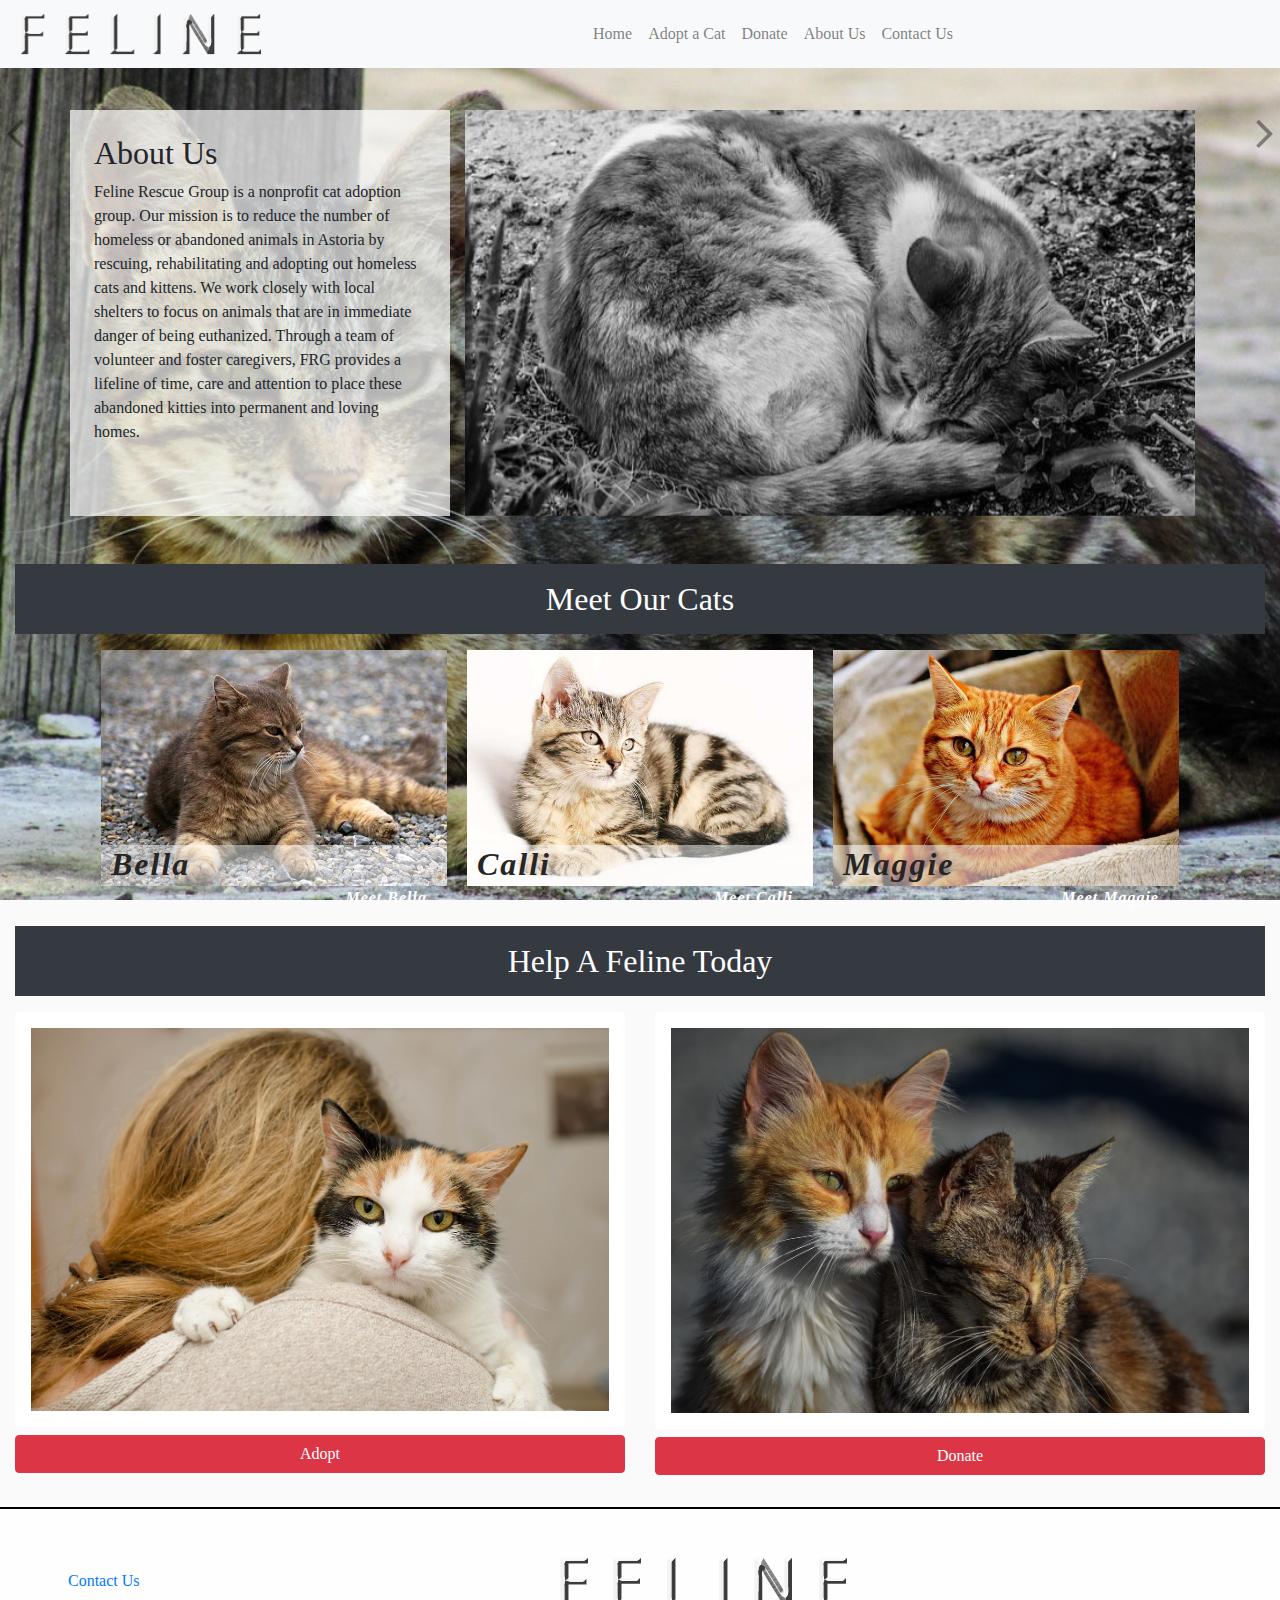
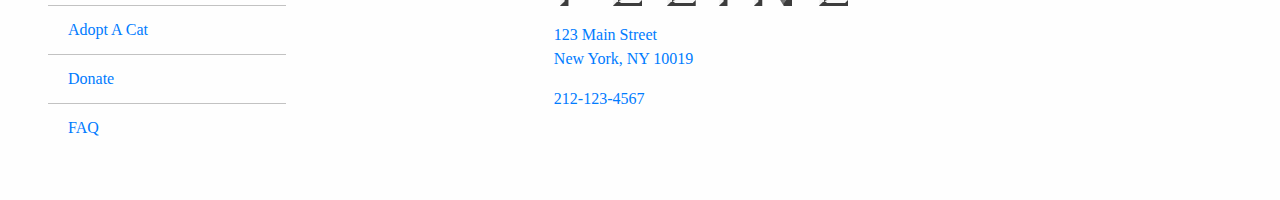
==== index.html @ d9b6d264 "first push" ====
<!doctype html>
<html lang="en">
  <head>
    <!-- Required meta tags -->
    <meta charset="utf-8">
    <meta name="viewport" content="width=device-width, initial-scale=1, shrink-to-fit=no">
    <link rel="stylesheet" href="http://netdna.bootstrapcdn.com/font-awesome/4.7.0/css/font-awesome.min.css">

    <!-- Bootstrap CSS -->
    <link rel="stylesheet" href="https://stackpath.bootstrapcdn.com/bootstrap/4.1.2/css/bootstrap.min.css">
    <link href="http://www.jqueryscript.net/css/jquerysctipttop.css" rel="stylesheet" type="text/css">
    <link rel="stylesheet" href="css/slider.css">
    <link rel="stylesheet" href="css/styles.css">
    <title>Hello, world!</title>
  </head>
  <body>
    <div class="container-fluid sticky-top">
       <nav class="navbar navbar-expand-lg navbar-light bg-light fixed-top">
          <a class="navbar-brand" href="#">
            <img src="img/logo.gif" alt=" Feline">
          </a>
       
           <button class="navbar-toggler" type="button" data-toggle="collapse" data-target="#mainNavbar"><span class="navbar-toggler-icon"></span></button>
           <div id="mainNavbar" class="collapse navbar-collapse ">
             <ul class="navbar-nav mx-auto">
               <li class="nav-item"><a href="index.html" class="nav-link">Home</a></li>
               <li class="nav-item"><a href="" class="nav-link">Adopt a Cat</a></li>
               <li class="nav-item"><a href="" class="nav-link" data-toggle="modal" data-target="#exampleModal">Donate</a></li>
               <li class="nav-item"><a href="" class="nav-link">About Us</a></li>
               <li class="nav-item"><a href="" class="nav-link">Contact Us</a></li>
             </ul>
             </div>
           </nav>
      </div>
     <!-- end of header -->
     
    <div class="container">
        <div class="row">
          <div class="col-lg-4 p-4 bgc-w">
            <h2>About Us</h2>
            <p>Feline Rescue Group is a nonprofit cat adoption group. Our mission is to reduce the number of homeless or abandoned animals in Astoria by rescuing, rehabilitating and adopting out homeless cats and kittens. We work closely with local shelters to focus on animals that are in immediate danger of being euthanized. Through a team of volunteer and foster caregivers, FRG provides a lifeline of time, care and attention to place these abandoned kitties into permanent and loving homes.</p>
          </div>
          <div class="col-lg-8">
            <div id="carouselExampleIndicators" class="carousel slide carousel-fade" data-ride="carousel">
              <div class="carousel-inner">
                <div class="carousel-item active">
                  <img class="d-block w-100" src="img/strayCatOne.jpg" alt="First slide">
                  <div class="carousel-caption d-none d-md-block">
                    <h3>Our Mission</h3>
                  </div>
                </div>
                <div class="carousel-item">
                  <img class="d-block w-100" src="img/strayCatTwo.jpg" alt="Second slide">
                  <div class="carousel-caption d-none d-md-block">
                    <h3>TO BE HUMAN</h3>
                  </div>
                </div>
                <div class="carousel-item">
                  <img class="d-block w-100" src="img/strayCatThree.jpg" alt="Third slide">
                  <div class="carousel-caption d-none d-md-block caption-adopt">
                    <a href="#" class="display-4">ADOPT A FELINE</a>
                  </div>
                </div>
              </div>
              
            </div>
          </div>
        </div> <!-- End of slide show -->
    </div> <!--End of main container -->
    <div class="container-fluid mt-5">
      <h2 class="text-center p-3 mb-3 text-white bg-dark">Meet Our Cats</h2>
      <div class="container-fluid">
        <div id="mixedSlider">
                    <div class="MS-content">
                        <div class="item">
                            <div class="imgTitle">
                                <h2 class="blogTitle">Bella</h2>
                                <img src="img/bella-full.jpg" alt="" />
                                <a href="cats/bella.html">Meet Bella</a>
                            </div>
                        </div>
                        <div class="item">
                            <div class="imgTitle">
                                <h2 class="blogTitle">Calli</h2>
                                <img src="img/calli-full.jpg" alt="" />
                                <a href="cats/calli.html">Meet Calli</a>
                            </div>
                        </div>
                        <div class="item">
                            <div class="imgTitle">
                                <h2 class="blogTitle">Maggie</h2>
                                <img src="img/maggie-full.jpg" alt="" />
                                <a href="cats/maggie">Meet Maggie</a>
                            </div>
                        </div>
                        <div class="item">
                            <div class="imgTitle">
                                <h2 class="blogTitle">April</h2>
                                <img src="img/may-april-full.jpg" alt="" />
                                <a href="cats/april.html">Meet April</a>
                            </div>
                        </div>
                        <div class="item">
                            <div class="imgTitle">
                                <h2 class="blogTitle">Misty</h2>
                                <img src="img/misty-full.jpg" alt="" />
                                <a href="cats/misty.html">Meet Misty</a>
                            </div>
                        </div>
                        <div class="item">
                            <div class="imgTitle">
                                <h2 class="blogTitle">Oreo</h2>
                                <img src="img/oreo-full.jpg" alt="" />
                                <a href="cats/oreo.html">Meet Oreo</a>
                            </div>
                        </div>
                        <div class="item">
                            <div class="imgTitle">
                                <h2 class="blogTitle">Oscar</h2>
                                <img src="img/oscar-full.jpg" alt="" />
                                <a href="cats/oscar.html">Meet Oscar</a>
                            </div>
                        </div>
                        <div class="item">
                            <div class="imgTitle">
                                <h2 class="blogTitle">Tiger</h2>
                                <img src="img/tiger-full.jpg" alt="" />
                                <a href="cats/tiger.html">Meet Tiger</a>
                            </div>
                        </div>
                       
                    </div>
                    <div class="MS-controls">
                        <button class="MS-left"><i class="fa fa-angle-left" aria-hidden="true"></i></button>
                        <button class="MS-right"><i class="fa fa-angle-right" aria-hidden="true"></i></button>
                    </div>
          </div>
        
      </div>
        <h2 class="text-center p-3 my-3 text-white bg-dark">Help A Feline Today</h2>
        <div class="row">
          <div class="col-sm-6">
            <img src="img/cat-3038253_1280.jpg" alt="" class="shadow-sm p-3 mb-2 bg-white rounded">
            <p class="text-center"><button type="button" class="btn btn-danger btn-block">Adopt</button></p>
            </div>
            <div class="col-sm-6">
              <img src="img/cat-3041498_1280.jpg" alt="" class="shadow-sm p-3 mb-2 bg-white rounded">
              <p class="text-center"><button type="button" class="btn btn-danger btn-block" data-toggle="modal" data-target="#exampleModal">Donate</button></p>
                <!-- Modal -->
                <div class="modal fade" id="exampleModal" tabindex="-1" role="dialog" aria-labelledby="exampleModalLabel" aria-hidden="true">
                  <div class="modal-dialog" role="document">
                    <div class="modal-content">
                      <div class="modal-header">
                        <h5 class="modal-title" id="exampleModalLabel">Payment Information</h5>
                          <button type="button" class="close" data-dismiss="modal" aria-label="Close">
                          <span aria-hidden="true">&times;</span>
                          </button>
                      </div>
                    <div class="modal-body">
                      <form>
                        <div class="row">
                          <div class="col">
                            <input type="text" class="form-control" placeholder="First name">
                          </div>
                          <div class="col">
                            <input type="text" class="form-control" placeholder="Last name">
                          </div>
                        </div>
                        <div class="form-row">
                          <div class="form-group col-md-6">
                            <label for="inputEmail4">Email</label>
                            <input type="email" class="form-control" id="inputEmail4" placeholder="Email">
                          </div>
                        </div>
                        <div class="form-group">
                          <label for="inputAddress">Address</label>
                          <input type="text" class="form-control" id="inputAddress" placeholder="1234 Main St">
                        </div>
                        <div class="form-group">
                          <label for="inputAddress2">Address 2</label>
                          <input type="text" class="form-control" id="inputAddress2" placeholder="Apartment, studio, or floor">
                        </div>
                        <div class="form-row">
                        <div class="form-group col-md-6">
                          <label for="inputCity">City</label>
                          <input type="text" class="form-control" id="inputCity">
                        </div>
                        <div class="form-group col-md-4">
                          <label for="inputState">State</label>
                          <select id="inputState" class="form-control">
                                    <option selected>Choose...</option>
                                    <option value="AL">Alabama</option>
                                    <option value="AK">Alaska</option>
                                    <option value="AZ">Arizona</option>
                                    <option value="AR">Arkansas</option>
                                    <option value="CA">California</option>
                                    <option value="CO">Colorado</option>
                                    <option value="CT">Connecticut</option>
                                    <option value="DE">Delaware</option>
                                    <option value="DC">District Of Columbia</option>
                                    <option value="FL">Florida</option>
                                    <option value="GA">Georgia</option>
                                    <option value="HI">Hawaii</option>
                                    <option value="ID">Idaho</option>
                                    <option value="IL">Illinois</option>
                                    <option value="IN">Indiana</option>
                                    <option value="IA">Iowa</option>
                                    <option value="KS">Kansas</option>
                                    <option value="KY">Kentucky</option>
                                    <option value="LA">Louisiana</option>
                                    <option value="ME">Maine</option>
                                    <option value="MD">Maryland</option>
                                    <option value="MA">Massachusetts</option>
                                    <option value="MI">Michigan</option>
                                    <option value="MN">Minnesota</option>
                                    <option value="MS">Mississippi</option>
                                    <option value="MO">Missouri</option>
                                    <option value="MT">Montana</option>
                                    <option value="NE">Nebraska</option>
                                    <option value="NV">Nevada</option>
                                    <option value="NH">New Hampshire</option>
                                    <option value="NJ">New Jersey</option>
                                    <option value="NM">New Mexico</option>
                                    <option value="NY">New York</option>
                                    <option value="NC">North Carolina</option>
                                    <option value="ND">North Dakota</option>
                                    <option value="OH">Ohio</option>
                                    <option value="OK">Oklahoma</option>
                                    <option value="OR">Oregon</option>
                                    <option value="PA">Pennsylvania</option>
                                    <option value="RI">Rhode Island</option>
                                    <option value="SC">South Carolina</option>
                                    <option value="SD">South Dakota</option>
                                    <option value="TN">Tennessee</option>
                                    <option value="TX">Texas</option>
                                    <option value="UT">Utah</option>
                                    <option value="VT">Vermont</option>
                                    <option value="VA">Virginia</option>
                                    <option value="WA">Washington</option>
                                    <option value="WV">West Virginia</option>
                                    <option value="WI">Wisconsin</option>
                                    <option value="WY">Wyoming</option>
                          </select>
                        </div>
                        <div class="form-group col-md-2">
                          <label for="inputZip">Zip</label>
                          <input type="text" class="form-control" id="inputZip">
                        </div>
                        </div>
                        <div class="form-row">
                          <div class="form-group col-md-6">
                            <label for="inputEmail4">Amount</label>
                            <input type="text" class="form-control" id="inputEmail4" placeholder="$25.00">
                          </div>
                        </div>
                        <div class="form-row">
                          <div class="form-group col-md-6">
                            <label for="inputEmail4">Card number</label>
                            <input type="text" class="form-control" id="inputEmail4" placeholder="xxxx-xxxx-xxxx-xxxx">
                          </div>
                          <div class="form-group col-md-4">
                            <label for="inputEmail4">Expiration Date</label>
                            <input type="month" class="form-control" id="inputEmail4" placeholder="mm-yyyy">
                          </div>
                        </div>
                        <div class="form-row">
                          <div class="form-group col-md-4">
                            <div class="form-check">
                              <input class="form-check-input" type="checkbox" id="gridCheck">
                              <label class="form-check-label" for="gridCheck">One Time</label>
                            </div>
                          </div>
                          <div class="form-group col-md-4">
                            <div class="form-check">
                              <input class="form-check-input" type="checkbox" id="gridCheck">
                              <label class="form-check-label" for="gridCheck">Monthly</label>
                            </div>
                          </div>
                        </div>
                      </form>
                    </div>
                    <div class="modal-footer">
                      <button type="button" class="btn btn-primary">Donate</button>
                    </div>
                    </div>
                  </div>
                </div> <!-- End of modal-->
            </div>
        </div> <!-- End of Abou us-->
    </div> <!-- End of meet our cats-->
    <div class="row footer mt-3 p-5">
      <div class="col-sm-5">
        <ul class="list-group list-group-flush">
          <li class="list-group-item"><a href="">Contact Us</a></li>
          <li class="list-group-item"><a href="">Adopt A Cat</a></li>
          <li class="list-group-item"><a href="">Donate</a></li>
          <li class="list-group-item"><a href="">FAQ</a></li>
        </ul>
      </div>
      <div class="col-sm-7">
        <img src="img/logo.gif" alt=" Feline" class="mb-3">
        <p><a href="">123 Main Street<br>New York, NY 10019</a></p>
        <p><a href="">212-123-4567</a></p>
        
      </div>
    </div> <!-- End of footer -->

    

    <!-- Optional JavaScript -->
    <!-- jQuery first, then Popper.js, then Bootstrap JS -->
    <script src="https://code.jquery.com/jquery-3.3.1.slim.min.js" integrity="sha384-q8i/X+965DzO0rT7abK41JStQIAqVgRVzpbzo5smXKp4YfRvH+8abtTE1Pi6jizo" crossorigin="anonymous"></script>
    <script src="https://cdnjs.cloudflare.com/ajax/libs/popper.js/1.14.3/umd/popper.min.js" integrity="sha384-ZMP7rVo3mIykV+2+9J3UJ46jBk0WLaUAdn689aCwoqbBJiSnjAK/l8WvCWPIPm49" crossorigin="anonymous"></script>
    <script src="https://stackpath.bootstrapcdn.com/bootstrap/4.1.2/js/bootstrap.min.js" integrity="sha384-o+RDsa0aLu++PJvFqy8fFScvbHFLtbvScb8AjopnFD+iEQ7wo/CG0xlczd+2O/em" crossorigin="anonymous"></script>
    <script src="https://code.jquery.com/jquery-1.12.4.min.js"></script> 
    <script src="js/multislider.js"></script> 
    <script type="text/javascript" src="js/myJavaScript.js"></script>
    <script>
$('#basicSlider').multislider({
			continuous: true,
			duration: 2000
		});
		$('#mixedSlider').multislider({
			duration: 750,
			interval: 3000
		});
</script>
  </body>
</html>
---- css/slider.css ----
body { font-family:'Open Sans'; background-color:#fafafa;}.
#mixedSlider {
  position: relative;
}
#mixedSlider .MS-content {
  white-space: nowrap;
  overflow: hidden;
  margin: 0 5%;
}
#mixedSlider .MS-content .item {
  display: inline-block;
  width: 33.3333%;
  position: relative;
  vertical-align: top;
  overflow: hidden;
  height: 100%;
  white-space: normal;
  padding: 0 10px;
}
@media (max-width: 991px) {
  #mixedSlider .MS-content .item {
    width: 50%;
  }
}
@media (max-width: 767px) {
  #mixedSlider .MS-content .item {
    width: 100%;
  }
}
#mixedSlider .MS-content .item .imgTitle {
  position: relative;
}
#mixedSlider .MS-content .item .imgTitle .blogTitle {
  margin: 0;
  text-align: left;
  letter-spacing: 2px;
  color: #252525;
  font-style: italic;
  position: absolute;
  background-color: rgba(255, 255, 255, 0.5);
  width: 100%;
  bottom: 0;
  font-weight: bold;
  padding: 0 0 2px 10px;
}

#mixedSlider .MS-content .item .imgTitle img {
  height: auto;
  width: 100%;
}
#mixedSlider .MS-content .item p {
  font-size: 16px;
  margin: 2px 10px 0 5px;
  text-indent: 15px;
}
#mixedSlider .MS-content .item a {
  float: right;
  margin: 0 20px 0 0;
  font-size: 16px;
  font-style: italic;
  color: #ffffff;
  font-weight: bold;
  letter-spacing: 1px;
  transition: linear 0.1s;
}
#mixedSlider .MS-content .item a:hover {
  text-shadow: 0 0 1px grey;
}
#mixedSlider .MS-controls button {
  position: absolute;
  border: none;
  background-color: transparent;
  outline: 0;
  font-size: 50px;
  top: 95px;
  color: rgba(0, 0, 0, 0.4);
  transition: 0.15s linear;
}
#mixedSlider .MS-controls button:hover {
  color: rgba(0, 0, 0, 0.8);
}
@media (max-width: 992px) {
  #mixedSlider .MS-controls button {
    font-size: 30px;
  }
}
@media (max-width: 767px) {
  #mixedSlider .MS-controls button {
    font-size: 20px;
  }
}
#mixedSlider .MS-controls .MS-left {
  left: 0px;
}
@media (max-width: 767px) {
  #mixedSlider .MS-controls .MS-left {
    left: -10px;
  }
}
#mixedSlider .MS-controls .MS-right {
  right: 0px;
}
@media (max-width: 767px) {
  #mixedSlider .MS-controls .MS-right {
    right: -10px;
  }
}
#basicSlider { position: relative; }

#basicSlider .MS-content {
  white-space: nowrap;
  overflow: hidden;
  margin: 0 2%;
  height: 50px;
}

#basicSlider .MS-content .item {
  display: inline-block;
  width: 20%;
  position: relative;
  vertical-align: top;
  overflow: hidden;
  height: 100%;
  white-space: normal;
  line-height: 50px;
  vertical-align: middle;
}
@media (max-width: 991px) {

#basicSlider .MS-content .item { width: 25%; }
}
@media (max-width: 767px) {

#basicSlider .MS-content .item { width: 35%; }
}
@media (max-width: 500px) {

#basicSlider .MS-content .item { width: 50%; }
}

#basicSlider .MS-content .item a {
  line-height: 50px;
  vertical-align: middle;
}

#basicSlider .MS-controls button { position: absolute; }

#basicSlider .MS-controls .MS-left {
  top: 35px;
  left: 10px;
}

#basicSlider .MS-controls .MS-right {
  top: 35px;
  right: 10px;
}
---- css/styles.css ----
/*$zindex-dropdown:          1000 !default;*/
/*$zindex-sticky:            1020 !default;*/
/*$zindex-fixed:             1030 !default;*/
/*$zindex-modal-backdrop:    1040 !default;*/
/*$zindex-modal:             1050 !default;*/
/*$zindex-popover:           1060 !default;*/
/*$zindex-tooltip:           1070 !default;*/
body {
    margin-top: 110px
}
a {
    outline: none;
}
.overflowclass {
    display: flex;
    flex-wrap: nowrap;
    justify-content: center;
    align-items: center;
    overflow-x: auto;
     }
.overflowclass: :-webkit-scrollbar {
    display: none;
     }
.overflowclassbox {
    display: flex;
     } 
.over {
    position: absolute;
    top: 70%;
    left: calc(50% - 64px);
}

.over a {
    color: red;
}
.over a:hover {
    color: #000000;
    text-decoration: none;
}
img {
    max-width: 100%;
}
.navbar-brand {
    width: 250px;
}
.footer {
    background-color: rgba(255, 255, 255, 0.70);
    border-top: 2px #000000 solid;
}
.list-group-item {
    background-color: transparent;
    width: 50%;
}
.carousel-caption {
    bottom: 35%;
}
.carousel-caption h3 {
    opacity: 0;
    animation-name: small-big;
    animation-duration: 4s;
}
@keyframes small-big {
    from {opacity: 0;}
    to {opacity: 1;}
}
.caption-adopt {
    bottom: 10%;
}

/* Small devices (landscape phones, 576px and up)*/
@media (min-width: 576px) { 
    body {
        margin-top: 110px;
        width: 100%;
        height: 100vh;
        overflow: auto;
        background-image: url('../img/cat-resting-looking-street-163731.jpeg');
        background-position: center;
        background-size: cover;
        background-repeat: no-repeat;
        background-attachment: fixed;
        animation-name: example;
        animation-duration: 6s;
        animation-iteration-count: infinite;
        
    }
/*    @keyframes example {*/
/*    from {background-image: url('../img/stray-cats-2.jpg');}*/
/*    to {background-image: url('../img/cat-resting-looking-street-163731.jpeg');}*/
/*}*/
    .bgc-w {
        background-color: rgba(255, 255, 255, 0.70);
    }
    .list-group-item {
        width: 50%;
    }

}

/* Medium devices (tablets, 768px and up)*/
@media (min-width: 768px) { 
    
    }

/* Large devices (desktops, 992px and up)*/
@media (min-width: 992px) { 
    
    }

/* Extra large devices (large desktops, 1200px and up)*/
@media (min-width: 1200px) { 
    
    }
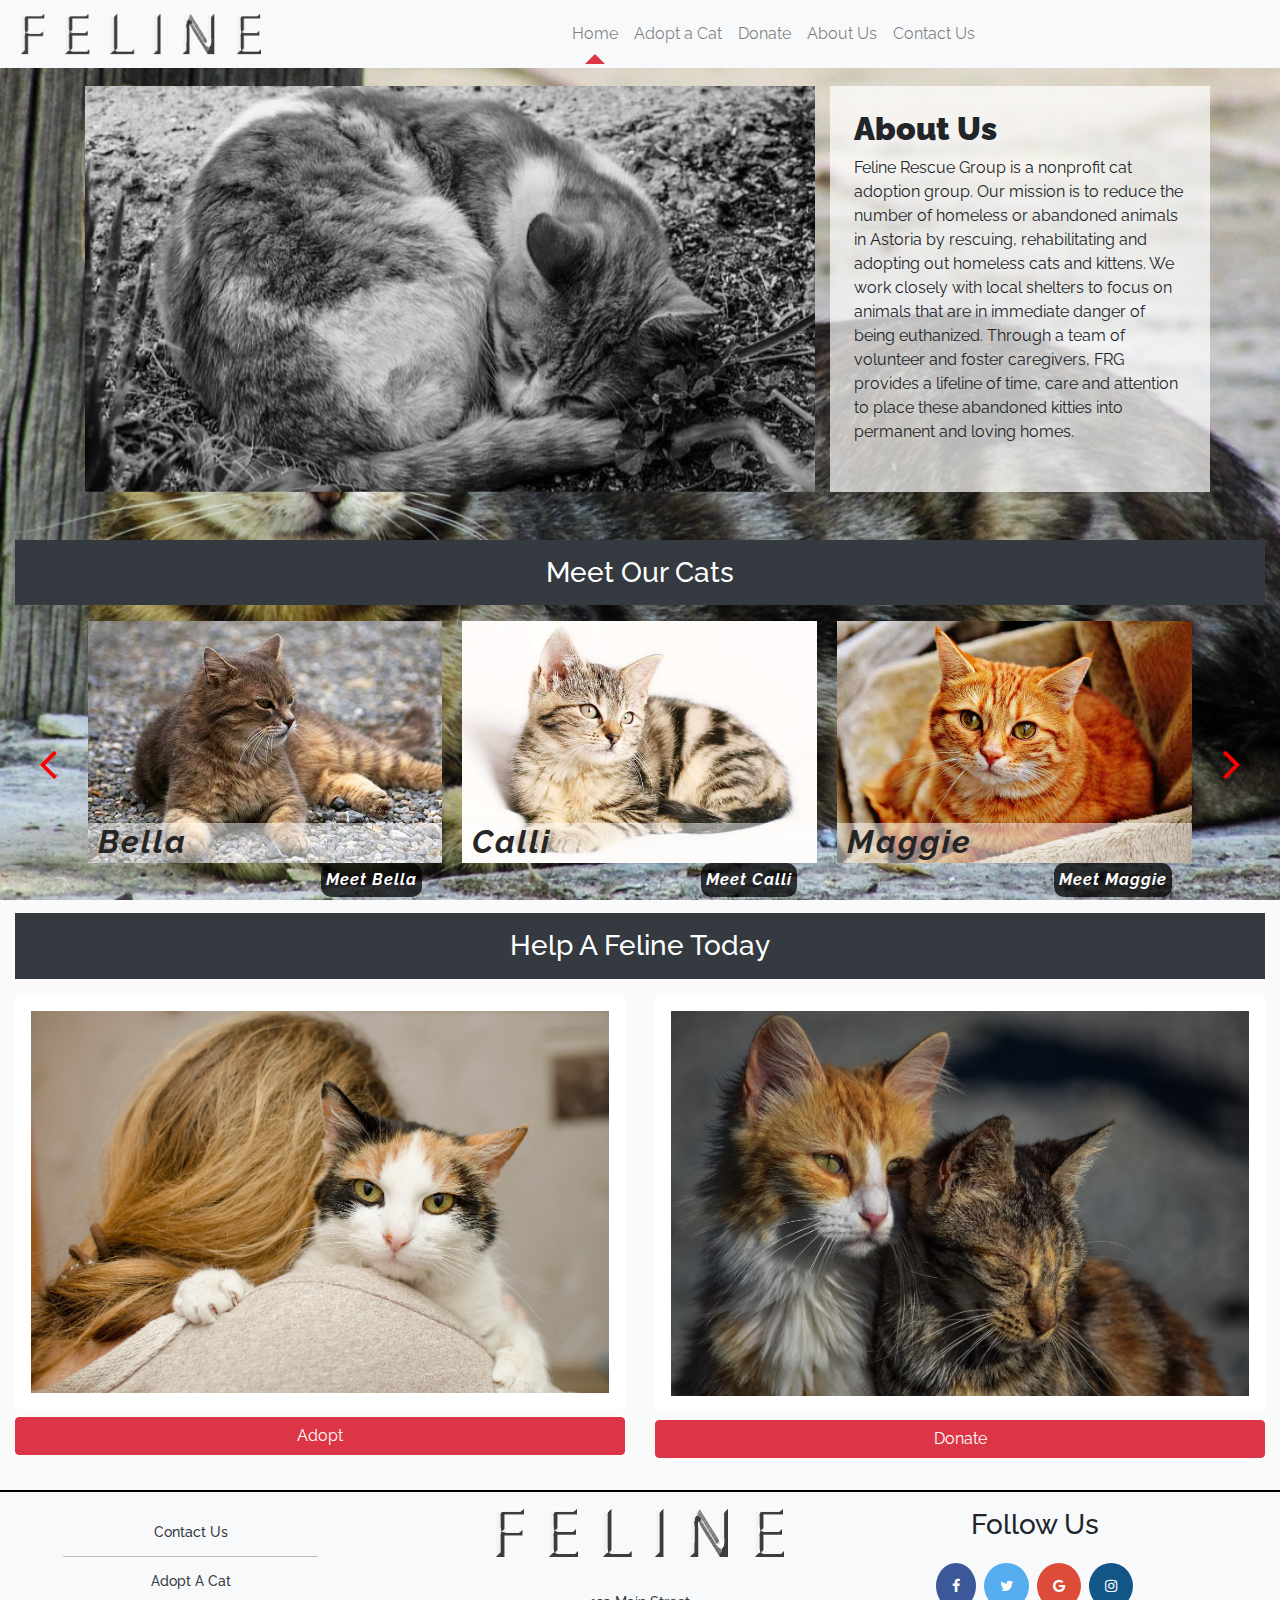
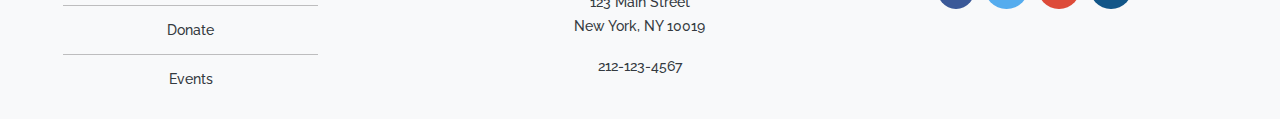
==== commit 3badc54c: "third push" ====
--- a/index.html
+++ b/index.html
@@ -5,13 +5,16 @@
     <meta charset="utf-8">
     <meta name="viewport" content="width=device-width, initial-scale=1, shrink-to-fit=no">
     <link rel="stylesheet" href="http://netdna.bootstrapcdn.com/font-awesome/4.7.0/css/font-awesome.min.css">
+    <link rel="stylesheet" href="https://cdnjs.cloudflare.com/ajax/libs/font-awesome/4.7.0/css/font-awesome.min.css">
+    <link href="https://fonts.googleapis.com/css?family=Raleway:400,600,900" rel="stylesheet">
 
     <!-- Bootstrap CSS -->
     <link rel="stylesheet" href="https://stackpath.bootstrapcdn.com/bootstrap/4.1.2/css/bootstrap.min.css">
     <link href="http://www.jqueryscript.net/css/jquerysctipttop.css" rel="stylesheet" type="text/css">
     <link rel="stylesheet" href="css/slider.css">
     <link rel="stylesheet" href="css/styles.css">
-    <title>Hello, world!</title>
+    <title>Feline</title>
+    <link rel="shortcut icon" href="img/favicon.ico" type="image/x-icon">
   </head>
   <body>
     <div class="container-fluid sticky-top">
@@ -23,11 +26,11 @@
            <button class="navbar-toggler" type="button" data-toggle="collapse" data-target="#mainNavbar"><span class="navbar-toggler-icon"></span></button>
            <div id="mainNavbar" class="collapse navbar-collapse ">
              <ul class="navbar-nav mx-auto">
-               <li class="nav-item"><a href="index.html" class="nav-link">Home</a></li>
-               <li class="nav-item"><a href="" class="nav-link">Adopt a Cat</a></li>
+               <li class="nav-item triangle"><a href="index.html" class="nav-link">Home</a></li>
+               <li class="nav-item"><a href="cats/adopt.html" class="nav-link">Adopt a Cat</a></li>
                <li class="nav-item"><a href="" class="nav-link" data-toggle="modal" data-target="#exampleModal">Donate</a></li>
-               <li class="nav-item"><a href="" class="nav-link">About Us</a></li>
-               <li class="nav-item"><a href="" class="nav-link">Contact Us</a></li>
+               <li class="nav-item"><a href="cats/about-us.html" class="nav-link">About Us</a></li>
+               <li class="nav-item"><a href="cats/contact-us.html" class="nav-link">Contact Us</a></li>
              </ul>
              </div>
            </nav>
@@ -36,41 +39,46 @@
      
     <div class="container">
         <div class="row">
-          <div class="col-lg-4 p-4 bgc-w">
-            <h2>About Us</h2>
-            <p>Feline Rescue Group is a nonprofit cat adoption group. Our mission is to reduce the number of homeless or abandoned animals in Astoria by rescuing, rehabilitating and adopting out homeless cats and kittens. We work closely with local shelters to focus on animals that are in immediate danger of being euthanized. Through a team of volunteer and foster caregivers, FRG provides a lifeline of time, care and attention to place these abandoned kitties into permanent and loving homes.</p>
-          </div>
-          <div class="col-lg-8">
+          <div class="col-lg-8 mt-3">
             <div id="carouselExampleIndicators" class="carousel slide carousel-fade" data-ride="carousel">
               <div class="carousel-inner">
                 <div class="carousel-item active">
                   <img class="d-block w-100" src="img/strayCatOne.jpg" alt="First slide">
                   <div class="carousel-caption d-none d-md-block">
-                    <h3>Our Mission</h3>
+                    <p class="h1 text-warning">Our Mission</p>
                   </div>
                 </div>
                 <div class="carousel-item">
                   <img class="d-block w-100" src="img/strayCatTwo.jpg" alt="Second slide">
                   <div class="carousel-caption d-none d-md-block">
-                    <h3>TO BE HUMAN</h3>
+                    <p class="h1 text-warning">TO BE HUMAN</p>
                   </div>
                 </div>
                 <div class="carousel-item">
                   <img class="d-block w-100" src="img/strayCatThree.jpg" alt="Third slide">
                   <div class="carousel-caption d-none d-md-block caption-adopt">
-                    <a href="#" class="display-4">ADOPT A FELINE</a>
+                    <a href="cats/adopt.html" class="display-4 text-warning">ADOPT A FELINE</a>
                   </div>
                 </div>
               </div>
               
             </div>
           </div>
+          <div class="col-lg-4 p-4 mt-3 bgc-w">
+            <h2>About Us</h2>
+            <p>Feline Rescue Group is a nonprofit cat adoption group. Our mission is to reduce the number of homeless or abandoned animals in Astoria by rescuing, rehabilitating and adopting out homeless cats and kittens. We work closely with local shelters to focus on animals that are in immediate danger of being euthanized. Through a team of volunteer and foster caregivers, FRG provides a lifeline of time, care and attention to place these abandoned kitties into permanent and loving homes.</p>
+          </div>
         </div> <!-- End of slide show -->
     </div> <!--End of main container -->
     <div class="container-fluid mt-5">
-      <h2 class="text-center p-3 mb-3 text-white bg-dark">Meet Our Cats</h2>
-      <div class="container-fluid">
-        <div id="mixedSlider">
+        <div class="row">
+        <div class="col">
+          <h3 class="text-center p-3 mb-3 text-white bg-dark">Meet Our Cats</h3>
+        </div>
+      </div>
+        <div class="row">
+          <div class="col-12">
+            <div id="mixedSlider">
                     <div class="MS-content">
                         <div class="item">
                             <div class="imgTitle">
@@ -90,7 +98,7 @@
                             <div class="imgTitle">
                                 <h2 class="blogTitle">Maggie</h2>
                                 <img src="img/maggie-full.jpg" alt="" />
-                                <a href="cats/maggie">Meet Maggie</a>
+                                <a href="cats/maggie.html">Meet Maggie</a>
                             </div>
                         </div>
                         <div class="item">
@@ -135,18 +143,21 @@
                         <button class="MS-right"><i class="fa fa-angle-right" aria-hidden="true"></i></button>
                     </div>
           </div>
-        
-      </div>
-        <h2 class="text-center p-3 my-3 text-white bg-dark">Help A Feline Today</h2>
+          </div>
+        </div>
+        <div class="row">
+          <div class="col-12">
+            <h3 class="text-center p-3 my-3 text-white bg-dark">Help A Feline Today</h3>
+          </div>
+        </div>
         <div class="row">
           <div class="col-sm-6">
             <img src="img/cat-3038253_1280.jpg" alt="" class="shadow-sm p-3 mb-2 bg-white rounded">
-            <p class="text-center"><button type="button" class="btn btn-danger btn-block">Adopt</button></p>
+            <p class="text-center"><button type="button" class="btn btn-danger btn-block" onclick="window.location.href='cats/adopt.html'">Adopt</button></p>
             </div>
             <div class="col-sm-6">
               <img src="img/cat-3041498_1280.jpg" alt="" class="shadow-sm p-3 mb-2 bg-white rounded">
               <p class="text-center"><button type="button" class="btn btn-danger btn-block" data-toggle="modal" data-target="#exampleModal">Donate</button></p>
-                <!-- Modal -->
                 <div class="modal fade" id="exampleModal" tabindex="-1" role="dialog" aria-labelledby="exampleModalLabel" aria-hidden="true">
                   <div class="modal-dialog" role="document">
                     <div class="modal-content">
@@ -160,9 +171,11 @@
                       <form>
                         <div class="row">
                           <div class="col">
+                            <label for="firstName">First Name</label>
                             <input type="text" class="form-control" placeholder="First name">
                           </div>
                           <div class="col">
+                            <label for="lastName">Last Name</label>
                             <input type="text" class="form-control" placeholder="Last name">
                           </div>
                         </div>
@@ -288,22 +301,33 @@
             </div>
         </div> <!-- End of Abou us-->
     </div> <!-- End of meet our cats-->
-    <div class="row footer mt-3 p-5">
-      <div class="col-sm-5">
+    <div class="container-fluid">
+      <div class="row footer mt-3 px-5 py-3">
+        <div class="col-sm-4">
         <ul class="list-group list-group-flush">
-          <li class="list-group-item"><a href="">Contact Us</a></li>
-          <li class="list-group-item"><a href="">Adopt A Cat</a></li>
-          <li class="list-group-item"><a href="">Donate</a></li>
-          <li class="list-group-item"><a href="">FAQ</a></li>
+          <li class="list-group-item"><a href="cats/contact-us.html" class="text-dark h4">Contact Us</a></li>
+          <li class="list-group-item"><a href="cats/adopt.html" class="text-dark h4">Adopt A Cat</a></li>
+          <li class="list-group-item"><a href="" class="text-dark h4" data-toggle="modal" data-target="#exampleModal">Donate</a></li>
+          <li class="list-group-item"><a href="cats/events.html" class="text-dark h4">Events</a></li>
         </ul>
       </div>
-      <div class="col-sm-7">
-        <img src="img/logo.gif" alt=" Feline" class="mb-3">
-        <p><a href="">123 Main Street<br>New York, NY 10019</a></p>
-        <p><a href="">212-123-4567</a></p>
-        
-      </div>
-    </div> <!-- End of footer -->
+        <div class="col-sm-4">
+        <p class="text-center"><img src="img/logo.gif" alt=" Feline" class="mb-3"></p>
+        <p class="mt-3 text-center"><a href="https://goo.gl/maps/EuEK4kQdkQm" class="text-dark h4">123 Main Street<br>New York, NY 10019</a></p>
+        <p class="text-center"><a href="tel:2121234567" class="text-dark h4">212-123-4567</a></p>
+      </div>
+        <div class="col-sm-4">
+        <p class="h3 text-center">Follow Us</p>
+        <p class="text-center mt-3">
+          <a href="https://facebook.com" class="fa fa-facebook"></a>
+          <a href="https://twitter.com" class="fa fa-twitter"></a>
+          <a href="https://google.com" class="fa fa-google"></a>
+          <a href="https://instagram.com" class="fa fa-instagram"></a>
+          </p>
+      </div>
+      </div>
+    </div>
+    <!-- End of footer -->
 
     
 
--- a/css/slider.css
+++ b/css/slider.css
@@ -1,5 +1,8 @@
 
-body { font-family:'Open Sans'; background-color:#fafafa;}.
+body { 
+  font-family:'Open Sans'; background-color:#fafafa;
+  
+}
 #mixedSlider {
   position: relative;
 }
@@ -18,10 +21,13 @@
   white-space: normal;
   padding: 0 10px;
 }
-@media (max-width: 991px) {
-  #mixedSlider .MS-content .item {
-    width: 50%;
-  }
+@media (min-width: 991px) {
+  .imgTitle a {
+    color: #fff;
+}
+}
+.imgTitle a {
+  color: #fff;
 }
 @media (max-width: 767px) {
   #mixedSlider .MS-content .item {
@@ -59,14 +65,22 @@
   margin: 0 20px 0 0;
   font-size: 16px;
   font-style: italic;
-  color: #ffffff;
+  color: #fff;
+  background-color: rgba(0, 0, 0, .75);
   font-weight: bold;
   letter-spacing: 1px;
   transition: linear 0.1s;
+  padding: 5px;
+  border-radius: 10px;
+}
+#mixedSlider .MS-content .item a:hover {
+  color: #000;
+  background-color: #fff;
 }
 #mixedSlider .MS-content .item a:hover {
   text-shadow: 0 0 1px grey;
 }
+
 #mixedSlider .MS-controls button {
   position: absolute;
   border: none;
@@ -77,9 +91,14 @@
   color: rgba(0, 0, 0, 0.4);
   transition: 0.15s linear;
 }
+.MS-right .fa, .MS-left .fa  {
+  font-size: 50px;
+  color: red;
+}
 #mixedSlider .MS-controls button:hover {
   color: rgba(0, 0, 0, 0.8);
 }
+
 @media (max-width: 992px) {
   #mixedSlider .MS-controls button {
     font-size: 30px;
@@ -95,7 +114,7 @@
 }
 @media (max-width: 767px) {
   #mixedSlider .MS-controls .MS-left {
-    left: -10px;
+    left: -20px;
   }
 }
 #mixedSlider .MS-controls .MS-right {
@@ -103,7 +122,7 @@
 }
 @media (max-width: 767px) {
   #mixedSlider .MS-controls .MS-right {
-    right: -10px;
+    right: -20px;
   }
 }
 #basicSlider { position: relative; }
@@ -136,7 +155,10 @@
 }
 @media (max-width: 500px) {
 
-#basicSlider .MS-content .item { width: 50%; }
+#basicSlider .MS-content .item { 
+  width: 50%; 
+  
+}
 }
 
 #basicSlider .MS-content .item a {
--- a/css/styles.css
+++ b/css/styles.css
@@ -6,11 +6,16 @@
 /*$zindex-popover:           1060 !default;*/
 /*$zindex-tooltip:           1070 !default;*/
 body {
-    margin-top: 110px
-}
-a {
+    margin-top: 110px;
+    font-family: 'Raleway', sans-serif;
+}
+h1, h2 {
+    font-weight: 900;
+}
+a:focus {
     outline: none;
 }
+
 .overflowclass {
     display: flex;
     flex-wrap: nowrap;
@@ -44,17 +49,18 @@
     width: 250px;
 }
 .footer {
-    background-color: rgba(255, 255, 255, 0.70);
+    background-color: #f8f9fa;
     border-top: 2px #000000 solid;
 }
 .list-group-item {
     background-color: transparent;
-    width: 50%;
+    width: 100%;
+    text-align: center;
 }
 .carousel-caption {
     bottom: 35%;
 }
-.carousel-caption h3 {
+.carousel-caption p {
     opacity: 0;
     animation-name: small-big;
     animation-duration: 4s;
@@ -66,44 +72,193 @@
 .caption-adopt {
     bottom: 10%;
 }
+.fa {
+  padding: 16px;
+  font-size: 20px;
+  text-align: center;
+  text-decoration: none;
+  margin: 5px 2px;
+  border-radius: 50%;
+}
+
+.fa:hover {
+    opacity: 0.7;
+}
+
+.fa-facebook {
+  background: #3B5998;
+  color: white;
+}
+
+.fa-twitter {
+  background: #55ACEE;
+  color: white;
+}
+
+.fa-google {
+  background: #dd4b39;
+  color: white;
+}
+.fa-instagram {
+  background: #125688;
+  color: white;
+}
+.banner-cat {
+    height: 240px;
+    background-image: url('../img/cat-banner.jpg');
+    background-size: cover;
+    
+}
+.banner-cat h1 {
+    line-height: 5.6;
+    color: #fff;
+    font-weight: bold;
+    letter-spacing: 15px;
+}
+#message {
+    height: 150px;
+}
+.btn-primary {
+    width: 100%;
+}
+.field-collection-view {
+    padding: 0px;
+    margin: 0px;
+    border-bottom: none;
+    vertical-align: baseline;
+    outline: 0;
+}
+.field-collection-view a {
+    text-decoration: none;
+}
+.hover-effect {
+    position: relative;
+    margin: 11px 0;
+    padding: 0;
+    line-height: 0;
+}
+.hover-effect img {
+    max-width: 100%;
+    width: 100%;
+    height: auto;
+    margin: 0;
+    border: 0;
+}
+.hover-effect .overlay.with-title, .hover-effect .overlay-title {
+    height: 34px;
+}
+.hover-effect .overlay {
+    display: block;
+    position: absolute;
+    z-index: 20;
+    background: rgba(61,61,62,0.8);
+    overflow: hidden;
+    -webkit-transition: all 0.5s;
+    -moz-transition: all 0.5s;
+    -o-transition: all 0.5s;
+    transition: all 0.5s;
+    bottom: 0;
+    left: 0;
+    right: 0;
+    width: 100%;
+}
+.hover-effect .overlay-title {
+    margin: 10px 10px 0px 10px;
+    border-bottom: solid 1px #ffffff;
+    line-height: 15px;
+    text-transform: uppercase;
+    color: #fff;
+}
+.hover-effect .overlay-body {
+    margin: 10px;
+    color: #ffffff;
+    font-size: 14px;
+    line-height: 16px;
+}
+.view-mode-full:hover .with-title {
+    height: 100%;
+}
+.backGround {
+    background-color: rgba(0, 0, 0, 0.75);
+    color: #fff;
+}
+.footer a {
+    font-size: .7rem;
+}
+.cat-shadow {
+    padding-top: 68%;
+    background-color: black;
+    background-position: center;
+    background-size: cover;
+    -webkit-box-shadow: 10px 10px 5px 0px rgba(0,0,0,0.75);
+    -moz-box-shadow: 10px 10px 5px 0px rgba(0,0,0,0.75);
+    box-shadow: 10px 10px 5px 0px rgba(0,0,0,0.75);
+}
+.banner-cat h1 {
+    font-size: 18px;
+    line-height: 16;
+    font-weight: 900;
+}
+.close span {
+    color: #dc3545;
+}
 
 /* Small devices (landscape phones, 576px and up)*/
 @media (min-width: 576px) { 
     body {
-        margin-top: 110px;
-        width: 100%;
-        height: 100vh;
-        overflow: auto;
+        margin-top: 70px;
         background-image: url('../img/cat-resting-looking-street-163731.jpeg');
         background-position: center;
         background-size: cover;
         background-repeat: no-repeat;
         background-attachment: fixed;
-        animation-name: example;
-        animation-duration: 6s;
-        animation-iteration-count: infinite;
-        
-    }
-/*    @keyframes example {*/
-/*    from {background-image: url('../img/stray-cats-2.jpg');}*/
-/*    to {background-image: url('../img/cat-resting-looking-street-163731.jpeg');}*/
-/*}*/
+    }
+    .nocolor {
+        background-image: none;
+        background-color: #ffffff;
+    }
+
     .bgc-w {
         background-color: rgba(255, 255, 255, 0.70);
     }
     .list-group-item {
-        width: 50%;
+        width: 70%;
+    }
+    .footer a {
+        font-size: .7rem;
     }
 
 }
 
 /* Medium devices (tablets, 768px and up)*/
 @media (min-width: 768px) { 
+    .banner-cat h1 {
+        line-height: 5.6;
+        font-size: 2.5rem;
+        font-weight: 900;
+    }
+     .footer a {
+        font-size: .9rem;
+    }
     
     }
 
 /* Large devices (desktops, 992px and up)*/
 @media (min-width: 992px) { 
+    .triangle {
+        position: relative;
+    }
+    .triangle:after {
+        position: absolute;
+        content: " ";
+        top: 100%;
+	    left: 34%;
+	    width: 0; 
+        height: 0; 
+        border-left: 10px solid transparent;
+        border-right: 10px solid transparent;
+        border-bottom: 10px solid #dc3545;
+    }
     
     }
 
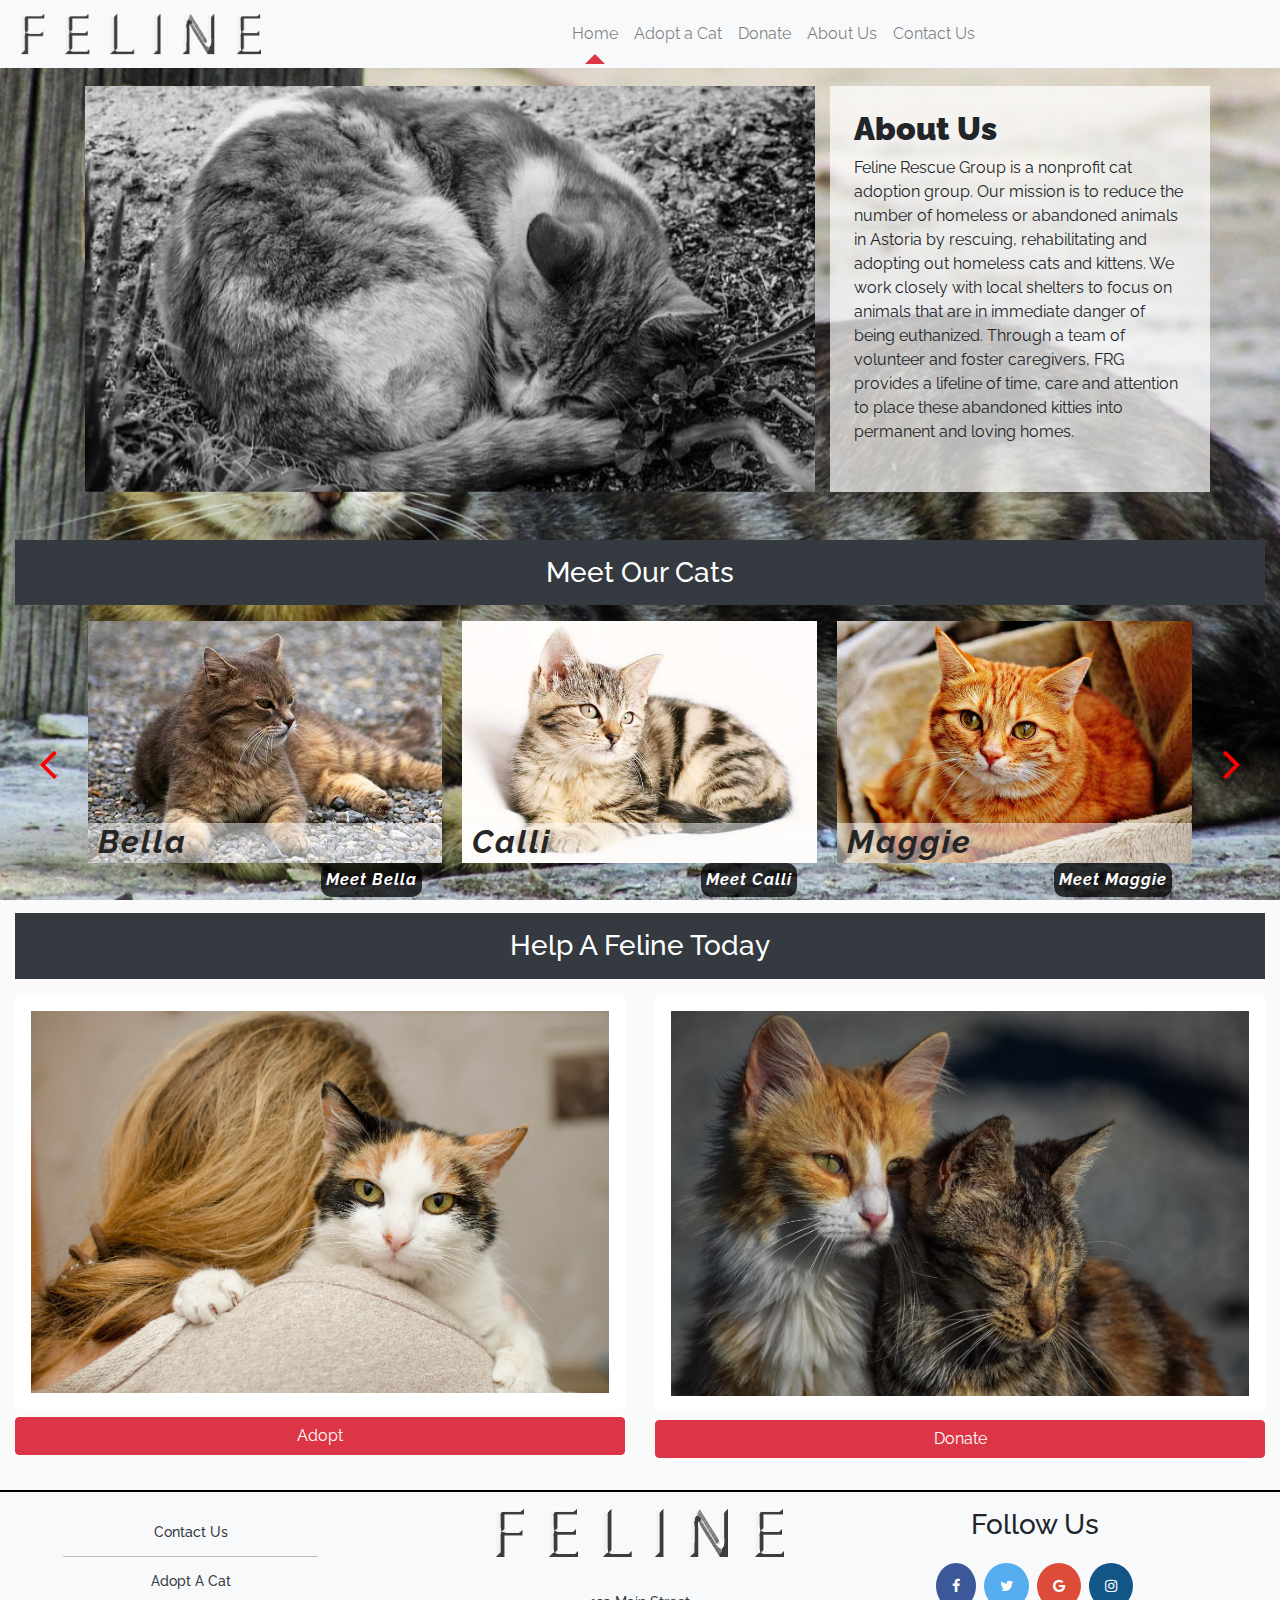
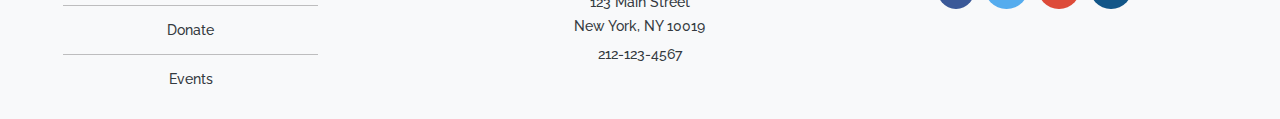
==== commit 8232d9e4: "last push" ====
--- a/index.html
+++ b/index.html
@@ -36,7 +36,6 @@
            </nav>
       </div>
      <!-- end of header -->
-     
     <div class="container">
         <div class="row">
           <div class="col-lg-8 mt-3">
@@ -44,19 +43,19 @@
               <div class="carousel-inner">
                 <div class="carousel-item active">
                   <img class="d-block w-100" src="img/strayCatOne.jpg" alt="First slide">
-                  <div class="carousel-caption d-none d-md-block">
+                  <div class="carousel-caption d-md-block">
                     <p class="h1 text-warning">Our Mission</p>
                   </div>
                 </div>
                 <div class="carousel-item">
                   <img class="d-block w-100" src="img/strayCatTwo.jpg" alt="Second slide">
-                  <div class="carousel-caption d-none d-md-block">
+                  <div class="carousel-caption d-md-block">
                     <p class="h1 text-warning">TO BE HUMAN</p>
                   </div>
                 </div>
                 <div class="carousel-item">
                   <img class="d-block w-100" src="img/strayCatThree.jpg" alt="Third slide">
-                  <div class="carousel-caption d-none d-md-block caption-adopt">
+                  <div class="carousel-caption d-md-block caption-adopt">
                     <a href="cats/adopt.html" class="display-4 text-warning">ADOPT A FELINE</a>
                   </div>
                 </div>
@@ -313,7 +312,7 @@
       </div>
         <div class="col-sm-4">
         <p class="text-center"><img src="img/logo.gif" alt=" Feline" class="mb-3"></p>
-        <p class="mt-3 text-center"><a href="https://goo.gl/maps/EuEK4kQdkQm" class="text-dark h4">123 Main Street<br>New York, NY 10019</a></p>
+        <p class="mt-3 mb-1 text-center"><a href="https://goo.gl/maps/EuEK4kQdkQm" class="text-dark h4">123 Main Street<br>New York, NY 10019</a></p>
         <p class="text-center"><a href="tel:2121234567" class="text-dark h4">212-123-4567</a></p>
       </div>
         <div class="col-sm-4">
--- a/css/styles.css
+++ b/css/styles.css
@@ -202,6 +202,14 @@
 .close span {
     color: #dc3545;
 }
+#adoptnow label {
+    color: #fff;
+}
+@media (max-width: 575px) {
+    .carousel-caption p, .carousel-caption a {
+        font-size: 26px;
+    }
+}
 
 /* Small devices (landscape phones, 576px and up)*/
 @media (min-width: 576px) { 
